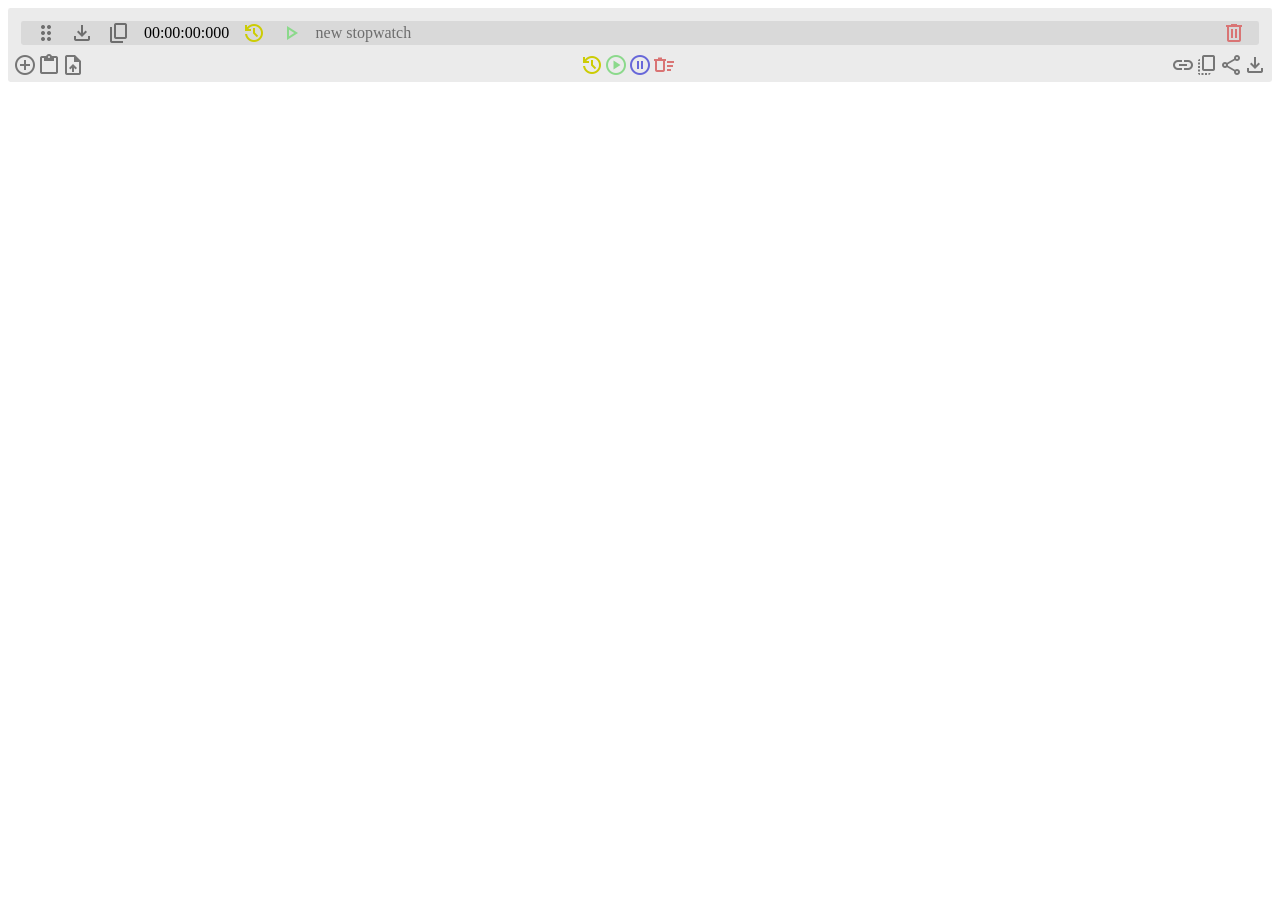
==== out/public/index.html @ ee25eb1c "Deployed at 11/12/2025 12:16:37.14" ====
<html lang="en">

<head>
    <link rel="stylesheet"
          href="https://fonts.googleapis.com/css2?family=Material+Symbols+Outlined:opsz,wght,FILL,GRAD@20..48,100..700,0..1,-50..200" />
    <link rel="stylesheet" href="./css/stopwatch.css">

    <!-- Favicon head generated by https://realfavicongenerator.net/ -->
    <link rel="apple-touch-icon" sizes="180x180" href="./favicon/apple-touch-icon.png">
    <link rel="icon" type="image/png" sizes="32x32" href="./favicon/favicon-32x32.png">
    <link rel="icon" type="image/png" sizes="16x16" href="./favicon/favicon-16x16.png">
    <link rel="manifest" href="./favicon/site.webmanifest">
    <link rel="mask-icon" href="./favicon/safari-pinned-tab.svg" color="#5bbad5">
    <meta name="msapplication-TileColor" content="#da532c">
    <meta name="theme-color" content="#ffffff">
    <!--  -->

    <title>Stopwatch</title>

    <meta charset="UTF-8">
    <meta http-equiv="X-UA-Compatible" content="IE=edge">
    <meta name="viewport" content="width=device-width, initial-scale=1.0">

    <script src="./js/controller.js" type="module"></script>
</head>

<body>
</body>

</html>
---- out/public/css/stopwatch.css ----
.md-18 {
    font-size: 18px;
}

.md-24 {
    font-size: 24px;
}

.md-36 {
    font-size: 36px;
}

.md-48 {
    font-size: 48px;
}

.material-symbols-outlined {
    user-select: none;
}





.ia {
    filter: brightness(0.85);
}

.ia:hover {
    filter: brightness(1);
}

.ia:active {
    filter: brightness(0.5);
}


.iaa {
    filter: opacity(0.5);
}

.iaa:hover {
    filter: opacity(0.75);
}

.iaa:active {
    filter: opacity(1);
}


.iax {
    border-style: hidden;
}

.iax:hover {
    backdrop-filter: invert(70%) opacity(15%) blur(4px);
}

.iax:active {
    backdrop-filter: invert(70%) opacity(30%) blur(1px);
}





.red {
    color: rgb(255, 137, 137);
}

.green {
    color: rgb(164, 255, 164);
}

.blue {
    color: rgb(121, 121, 255);
}

.yellow {
    color: rgb(240, 240, 5);
}





* {
    font-family: 'Fira Code Retina Medium';
    border-radius: 0.15rem;
}

body {
    align-items: center;
}

#wrapper {
    background-color: rgba(0, 0, 0, 0.08);
    align-items: center;
}

.container {
    padding: 0.3rem;
    margin: auto;
}






.flex {
    display: flex;
}

.left {
    margin-right: auto;
}

.right {
    margin-left: auto;
}

.middle {
    margin: auto;
}






.stopwatch {
    align-items: center;
    display: flex;
    position: relative;
    height: fit-content;
    padding: 0rem 0.4rem;
    margin: 0.2rem 0.2rem;
    background-color: rgba(0, 0, 0, 0.08);
}

.stopwatch.dragging {
    border-style: solid;
    filter: blur(1px);
}

.stopwatch div {
    padding: 0rem 0.4rem;
    border-width: 2px;
}

textarea {
    border-radius: 0.3rem;
    padding: 0.1rem;
}

.stopwatch>textarea,
textarea.unresizable {
    resize: none;
    overflow: hidden;
}

.stopwatch-drag-target:hover {
    cursor: grab;
}

.stopwatch-drag-target:active {
    cursor: grabbing;
}
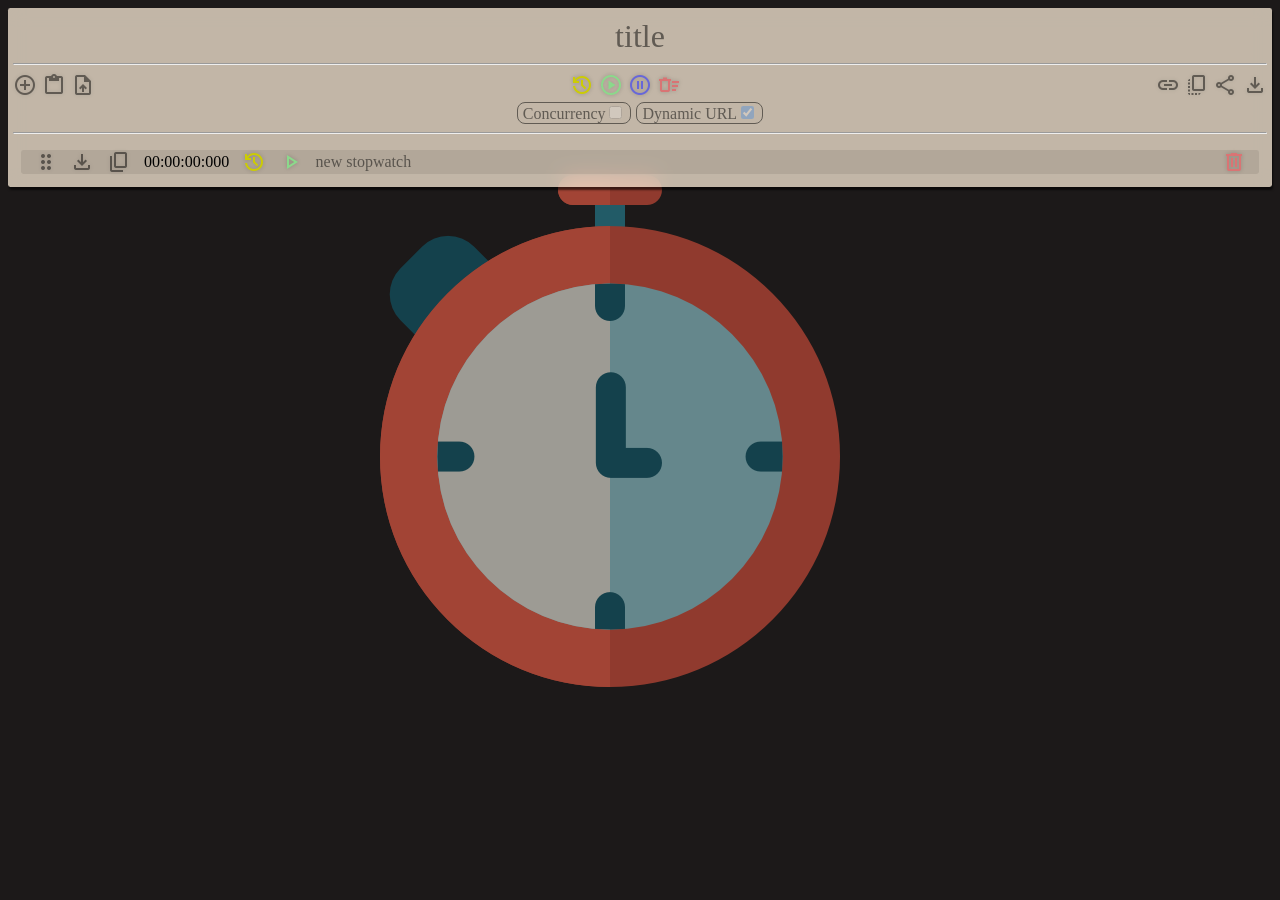
==== commit 511d139a: "Deployed at 07/18/2026 19:31:37.64" ====
--- a/out/public/index.html
+++ b/out/public/index.html
@@ -1,11 +1,15 @@
 <html lang="en">
 
 <head>
+    <!-- Downloaded from `https://fonts.googleapis.com/css2?family=Material+Symbols+Outlined:opsz,wght,FILL,GRAD@20..48,100..700,0..1,-50..200` -->
     <link rel="stylesheet"
-          href="https://fonts.googleapis.com/css2?family=Material+Symbols+Outlined:opsz,wght,FILL,GRAD@20..48,100..700,0..1,-50..200" />
+          href="./css/material-symbols-outlined.css" />
     <link rel="stylesheet" href="./css/stopwatch.css">
 
+
+
     <!-- Favicon head generated by https://realfavicongenerator.net/ -->
+    <link rel="icon" type="image/png" href="./favicon/favicon.png">
     <link rel="apple-touch-icon" sizes="180x180" href="./favicon/apple-touch-icon.png">
     <link rel="icon" type="image/png" sizes="32x32" href="./favicon/favicon-32x32.png">
     <link rel="icon" type="image/png" sizes="16x16" href="./favicon/favicon-16x16.png">
--- a/out/public/css/material-symbols-outlined.css
+++ b/out/public/css/material-symbols-outlined.css
@@ -0,0 +1,25 @@
+/* fallback */
+@font-face {
+  font-family: 'Material Symbols Outlined';
+  font-style: normal;
+  font-weight: 100 700;
+  /* Downloaded */
+  /* src: url(https://fonts.gstatic.com/s/materialsymbolsoutlined/v361/kJEhBvYX7BgnkSrUwT8OhrdQw4oELdPIeeII9v6oFsI.woff2) format('woff2'); */
+  src: url(../assets/material-symbols-outlined.woff2) format('woff2');
+}
+
+.material-symbols-outlined {
+  font-family: 'Material Symbols Outlined';
+  font-weight: normal;
+  font-style: normal;
+  font-size: 24px;
+  line-height: 1;
+  letter-spacing: normal;
+  text-transform: none;
+  display: inline-block;
+  white-space: nowrap;
+  word-wrap: normal;
+  direction: ltr;
+  -webkit-font-feature-settings: 'liga';
+  -webkit-font-smoothing: antialiased;
+}
--- a/out/public/css/stopwatch.css
+++ b/out/public/css/stopwatch.css
@@ -16,6 +16,7 @@
 
 .material-symbols-outlined {
     user-select: none;
+    text-shadow: 0 0 4px rgba(28, 25, 25, 0.25);
 }
 
 
@@ -91,38 +92,70 @@
 
 body {
     align-items: center;
+    background-color: rgb(28 25 25);
 }
 
 #wrapper {
-    background-color: rgba(0, 0, 0, 0.08);
-    align-items: center;
+    background-color: rgba(250, 235, 215, 0.75);
+    align-items: center;
+    backdrop-filter: blur(10px);
+    box-shadow: 1px 3px 2px rgba(0, 0, 0, 0.602);
+}
+
+.bg-sprite {
+    position: absolute;
+    margin: auto;
+    width: 94dvw;
+    height: 94dvh;
+    background-image: url(../favicon/favicon.png);
+    background-repeat: no-repeat;
+    background-position: center;
+    opacity: 60%;
+    z-index: -1;
 }
 
 .container {
     padding: 0.3rem;
     margin: auto;
-}
-
-
-
-
-
+    gap: 5px;
+}
+
+.vc-container {
+    display: inline-flex;
+    align-items: center;
+    gap: 5px;
+}
+
+.title {
+    font-size: xx-large;
+}
+
+.left {
+    margin-right: auto;
+}
+
+.right {
+    margin-left: auto;
+}
+
+.middle {
+    margin: auto;
+}
 
 .flex {
     display: flex;
 }
 
-.left {
-    margin-right: auto;
-}
-
-.right {
-    margin-left: auto;
-}
-
-.middle {
-    margin: auto;
-}
+.v-margin-5 {
+    margin-top: 5px;
+    margin-bottom: 5px;
+}
+
+
+
+
+
+
 
 
 
@@ -154,7 +187,7 @@
     padding: 0.1rem;
 }
 
-.stopwatch>textarea,
+.stopwatch > textarea,
 textarea.unresizable {
     resize: none;
     overflow: hidden;
@@ -166,4 +199,10 @@
 
 .stopwatch-drag-target:active {
     cursor: grabbing;
+}
+
+.label-default-border {
+    padding: 0px 5px;
+    border: 1px solid black;
+    border-radius: 0.5rem;
 }
